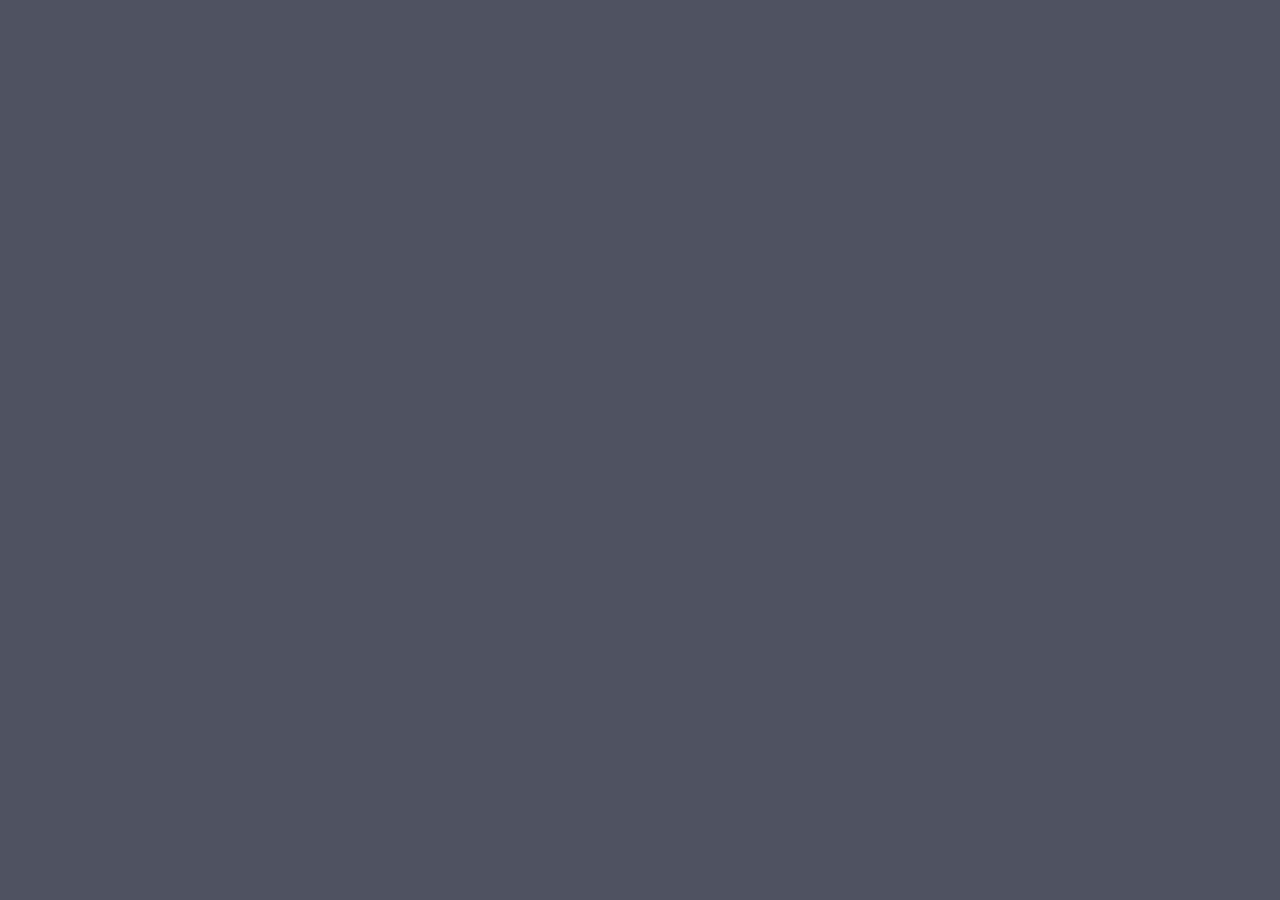
==== index.html @ a2874f6e "gjorde ändringar i mina scc och html filer samt la till en ny map images" ====
<!DOCTYPE html>
<html lang="en">
<head>
    <meta name="viewport" content="with= device-width, initial-scale=1.0">
    <title> Hund Skola </title>
    <link rel="stylesheet" href="style.css">

</head>

<body> 
    <section class="header">


    </section>

</body>


</html>
---- style.css ----
*{
    margin: 0;
    padding : 0;
}
.header{
    min-height: 100vh;
    width: 100%;
    background-image: linear-gradient(rgba(4,9,30,0.7)),url(images/b)
}
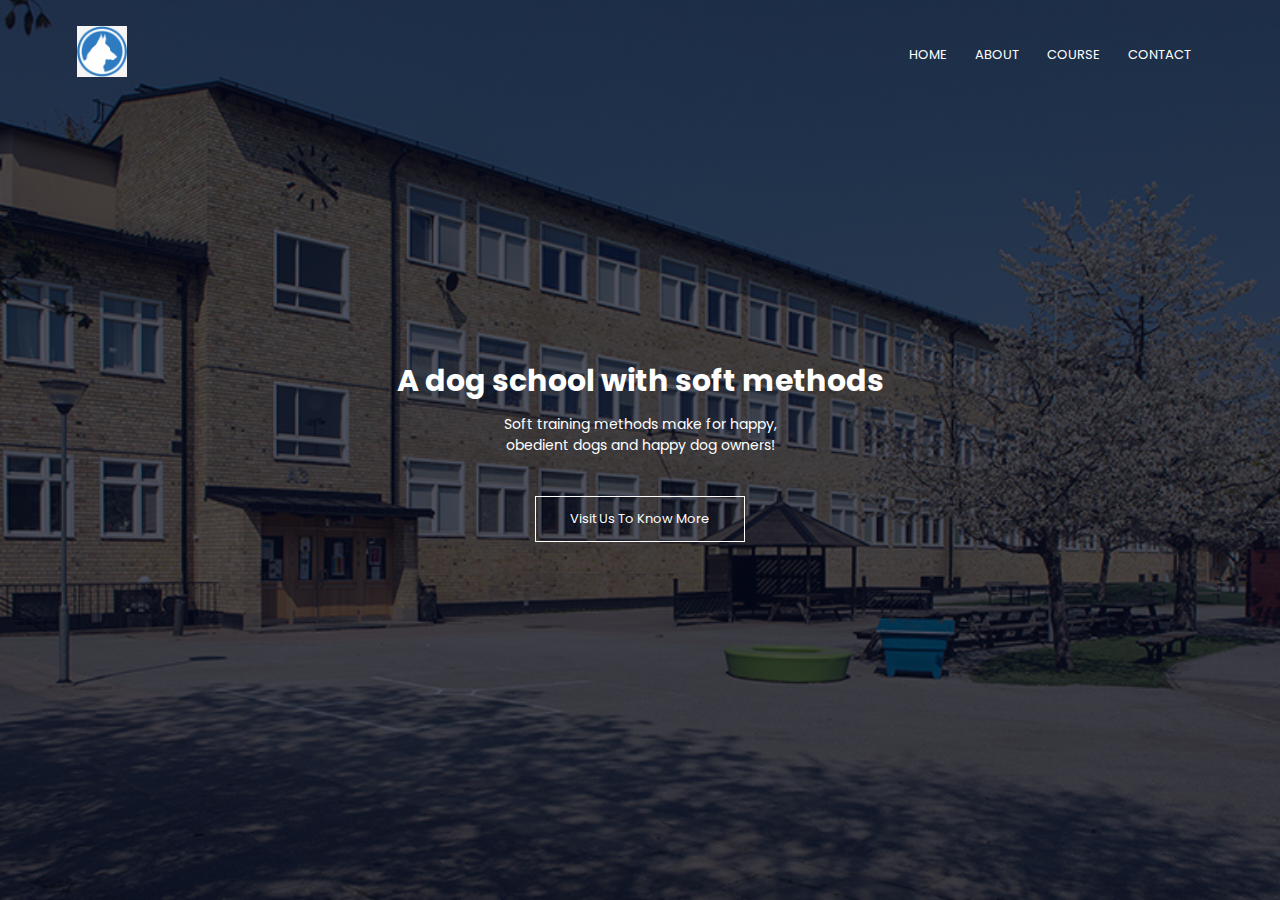
==== commit e780457b: "gjorde en logo samt framsidan klar i båda index och css filerna, samt la till bilder i mina images" ====
--- a/index.html
+++ b/index.html
@@ -1,19 +1,36 @@
 <!DOCTYPE html>
 <html lang="en">
 <head>
-    <meta name="viewport" content="with= device-width, initial-scale=1.0">
+    <meta name="viewport" content="width=device-width, initial-scale=1.0">
     <title> Hund Skola </title>
     <link rel="stylesheet" href="style.css">
-
+    <link rel="preconnect" href="https://fonts.googleapis.com">
+    <link rel="preconnect" href="https://fonts.gstatic.com" crossorigin>
+    <link href="https://fonts.googleapis.com/css2?family=Poppins:wght@100;200;300;400;600;700&display=swap" 
+    rel="stylesheet">
+    <link rel="stylesheet" href="https://stackpath.bootstrapcdn.com/font-awesome/4.7.0/css/font-awesome.min.css"
+    
 </head>
-
-<body> 
+<body>
     <section class="header">
-
-
+        <nav>
+            <a href="index.html"><img src="images/logo2.png"></a>
+            <div class="nav-links">
+                <ul>
+                    <li><a href="">HOME</a></li>
+                    <li><a href="">ABOUT</a></li>
+                    <li><a href="">COURSE</a></li>
+                    <li><a href="">CONTACT</a></li>
+                
+                </ul>
+                
+            </div>
+        </nav>
+<div class="text-box">
+        <h1>A dog school with soft methods</h1>
+        <p>Soft training methods make for happy,<br> obedient dogs and happy dog owners!</p>
+        <a href=""class="hero-btn">Visit Us To Know More</a>
+</div>
     </section>
-
 </body>
-
-
-</html>+</html>
--- a/style.css
+++ b/style.css
@@ -1,9 +1,84 @@
-*{
+* {
     margin: 0;
-    padding : 0;
+    padding: 0;
+    font-family: 'Poppins', sans-serif;
 }
-.header{
+
+.header {
     min-height: 100vh;
     width: 100%;
-    background-image: linear-gradient(rgba(4,9,30,0.7)),url(images/b)
+    background-image: linear-gradient(rgba(4, 9, 30, 0.7), rgba(4, 9, 30, 0.7)), url(images/backround.jpg);
+    background-position: center;
+    background-size: cover;
+    position: relative;
+}
+nav{
+    display: flex;
+    padding: 2%  6%;
+    justify-content: space-between;
+    align-items: center;
+}
+
+nav img{
+    width: 50px;
+}
+.nav-links{
+    flex: 1;
+    text-align: right;
+}
+.nav-links ul li{
+    list-style: none;
+    display: inline-block;
+    padding: 8px 12px;
+    position: relative;
+}
+.nav-links ul li a{
+    color: #fff;
+    text-decoration: none;
+    font-size: 13px;
+}
+.nav-links ul li::after{
+    content: '';
+    width: 0%;
+    height: 2px;
+    background: #f44336;
+    display: block;
+    margin: auto;
+    transition: 0,5s;
+}
+.nav-links ul li:hover::after{
+    width: 100%;
+}
+.text-box{
+    width: 90%;
+    color: #fff;
+    position: absolute;
+    top: 50%;
+    left: 50%;
+    transform: translate(-50%,-50%);
+    text-align: center;
+}
+.text-box h1{
+    font-size: 30px;
+}
+.text-box p{
+    margin: 10px 0 40px;
+    font-size: 14px;
+    color: #fff;
+}
+.hero-btn{
+    display: inline-block;
+    text-decoration: none;
+    color: #fff;
+    border: 1px solid #fff;
+    padding: 12px 34px;
+    font-size: 13px;
+    background: transparent;
+    position: relative;
+    cursor: pointer;
+}
+.hero-btn:hover{
+    border: 1px solid #f44336;
+    background: #f44336;
+    transition: 1s;
 }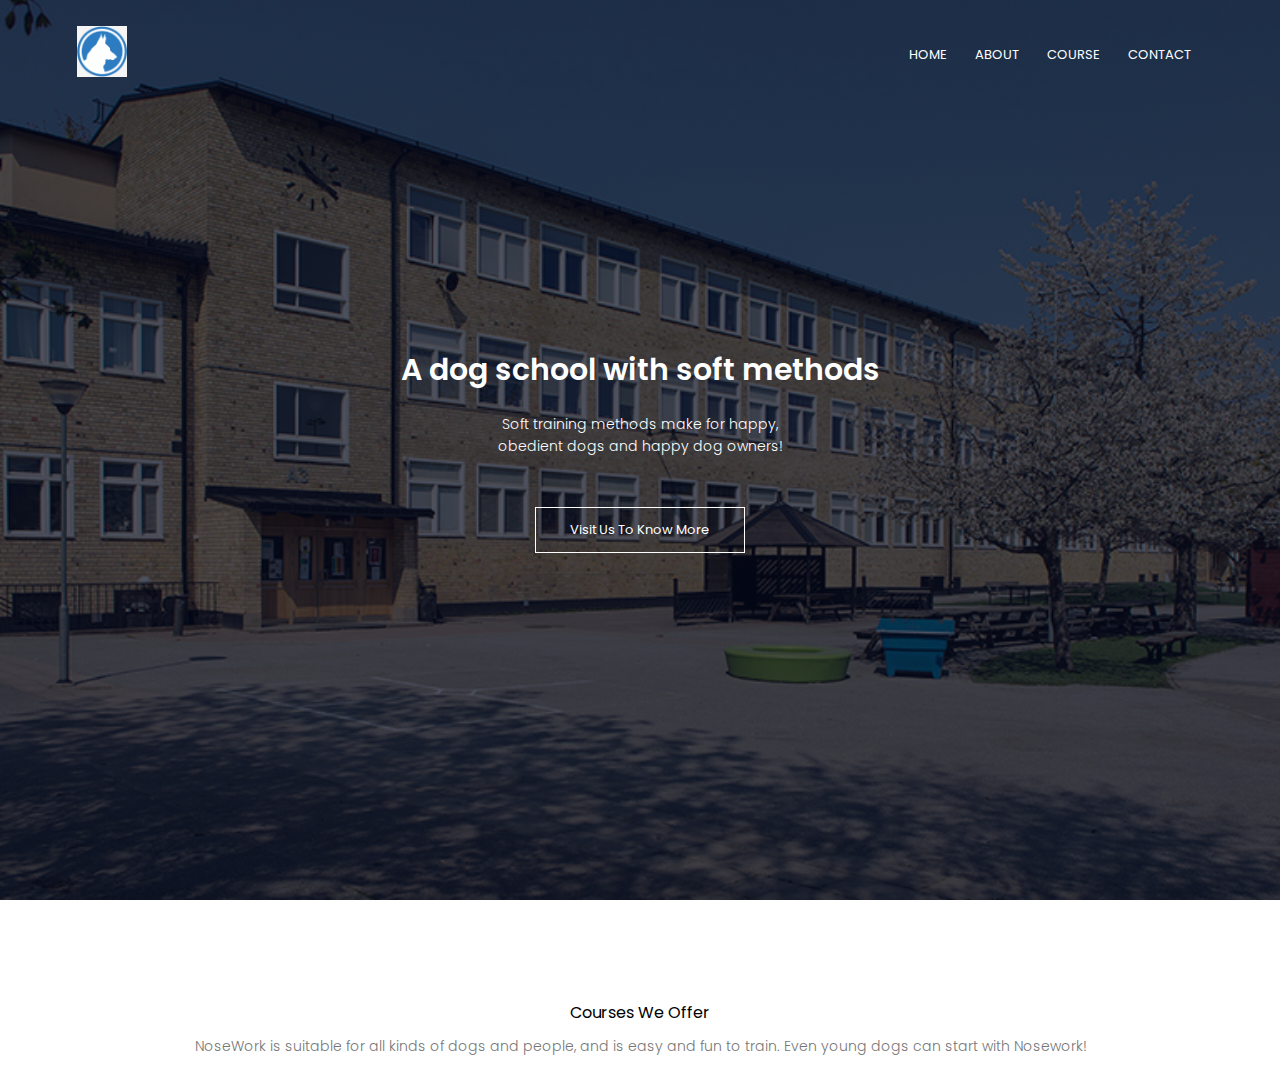
==== commit f4981f0a: "gjorde ändringar i mina filer (index.htlm,css.style)" ====
--- a/index.html
+++ b/index.html
@@ -8,14 +8,15 @@
     <link rel="preconnect" href="https://fonts.gstatic.com" crossorigin>
     <link href="https://fonts.googleapis.com/css2?family=Poppins:wght@100;200;300;400;600;700&display=swap" 
     rel="stylesheet">
-    <link rel="stylesheet" href="https://stackpath.bootstrapcdn.com/font-awesome/4.7.0/css/font-awesome.min.css"
+    <link rel="stylesheet" href="https://stackpath.bootstrapcdn.com/font-awesome/4.7.0/css/font-awesome.min.css">
     
 </head>
 <body>
     <section class="header">
         <nav>
             <a href="index.html"><img src="images/logo2.png"></a>
-            <div class="nav-links">
+            <div class="nav-links" id="navLinks">
+                <i class="fa fa-times" onclick="hideMenu()"></i>
                 <ul>
                     <li><a href="">HOME</a></li>
                     <li><a href="">ABOUT</a></li>
@@ -25,6 +26,7 @@
                 </ul>
                 
             </div>
+            <i class="fa fa-bars"onclick="showMenu()"></i>
         </nav>
 <div class="text-box">
         <h1>A dog school with soft methods</h1>
@@ -32,5 +34,35 @@
         <a href=""class="hero-btn">Visit Us To Know More</a>
 </div>
     </section>
+<!---------course------------>
+<section class="course">
+    <hi>Courses We Offer</hi>
+    <p>NoseWork is suitable for all kinds of dogs and people, and is easy and fun to train.  Even young dogs can start with Nosework! </p>
+
+    
+</section>
+
+
+
+
+
+
+
+
+<!---------JavaScript for the Menu--------->
+
+<script>
+     var navLinks = document.getElementById("navLinks");
+
+     function showMenu(){
+        navLinks.style.right = "0";
+     }
+     function hideMenu(){
+        navLinks.style.right = "-200px";
+     }
+
+</script>
+
+
 </body>
 </html>
--- a/style.css
+++ b/style.css
@@ -81,4 +81,59 @@
     border: 1px solid #f44336;
     background: #f44336;
     transition: 1s;
-}+}
+nav .fa {
+    display: none;
+}
+@media(max-width: 700px){
+    .text-box h1{
+        font-size: 20px;
+    }
+    .nav-links ul li{
+        display: block;
+    }
+    .nav-links{
+        position: absolute;
+        background: #f44336;
+        height: 100vh;
+        width: 200px;
+        top: 0;
+        right: -200px;
+        text-align: left;
+        z-index: 2;
+        transition: 1s;
+    }
+    nav .fa{
+        display: block;
+        color: #fff;
+        margin: 10px;
+        font-size: 22px;
+        cursor: pointer;
+    }
+     .nav-links ul{
+        padding: 30px;
+     }
+
+}
+
+/*---------course------*/
+
+.course{
+    width: 80%;
+    margin: auto;
+    text-align: center;
+    padding-top: 100px;
+}
+
+h1 {
+    font-size: 36px; 
+    font-weight: 600;
+}
+
+p {
+    color: #777;
+    font-size: 14px;
+    font-weight: 300;
+    line-height: 22px;
+    padding: 10px;
+}
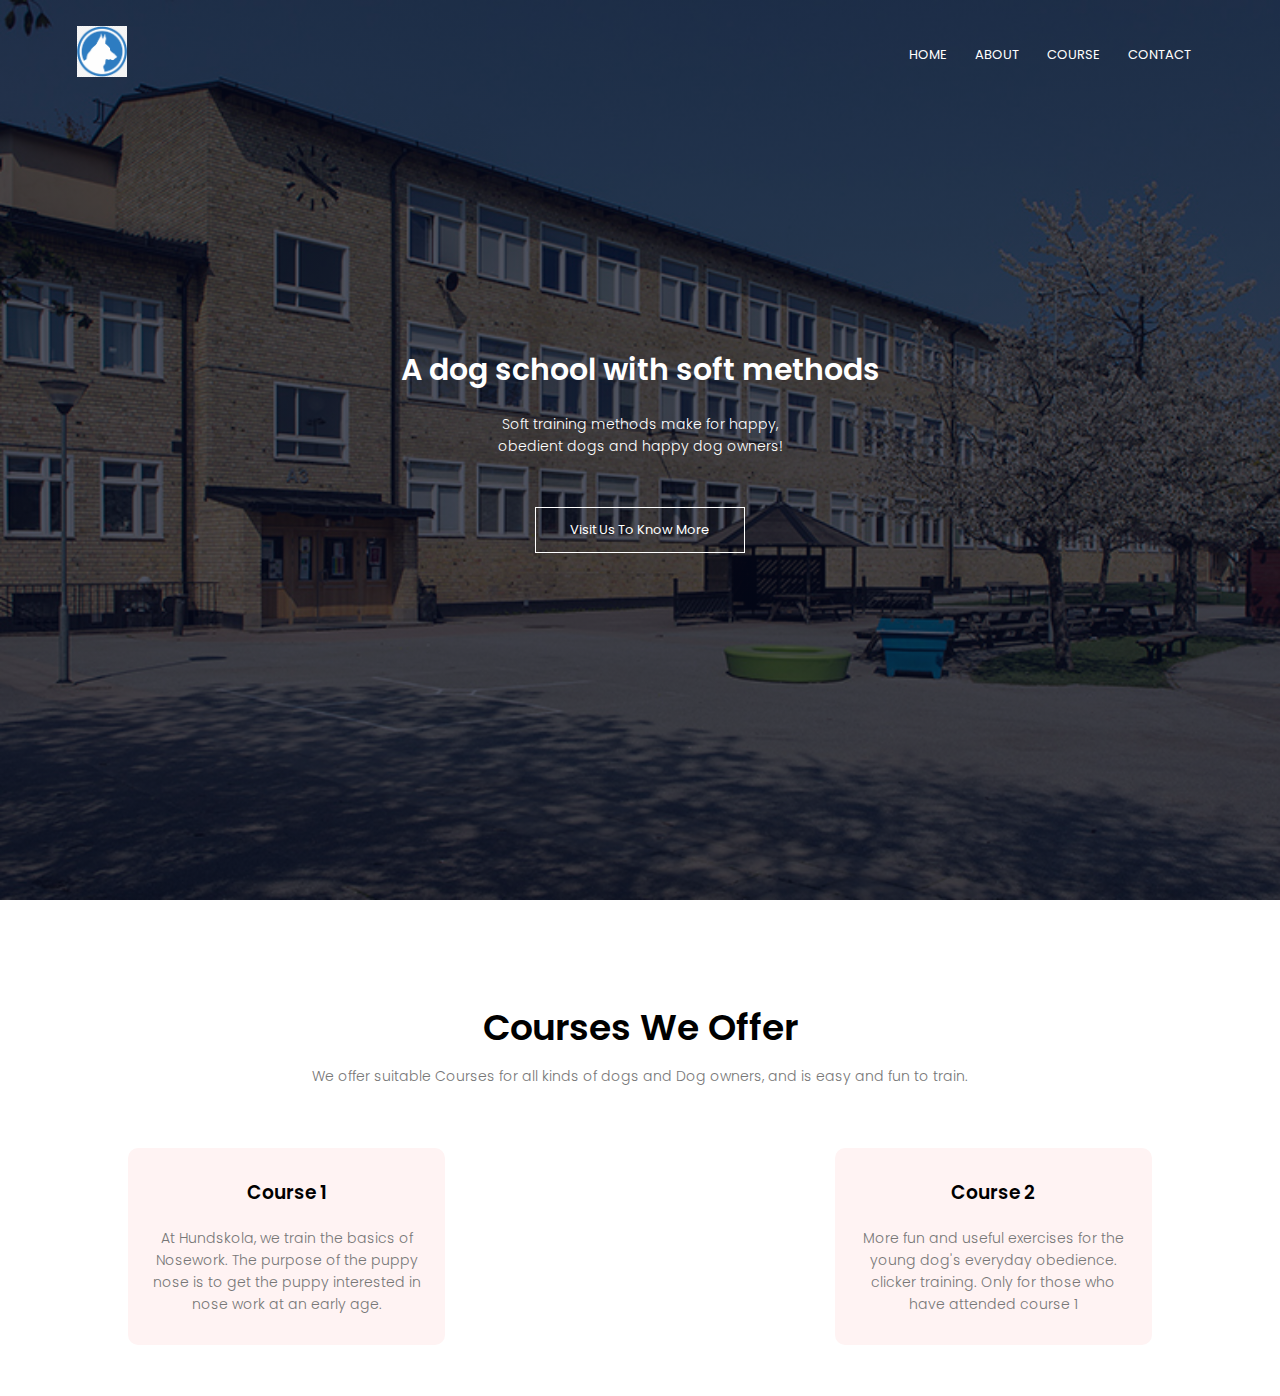
==== commit 57927bed: "klar med kurs i min index och style scc" ====
--- a/index.html
+++ b/index.html
@@ -36,9 +36,20 @@
     </section>
 <!---------course------------>
 <section class="course">
-    <hi>Courses We Offer</hi>
-    <p>NoseWork is suitable for all kinds of dogs and people, and is easy and fun to train.  Even young dogs can start with Nosework! </p>
+    <h1>Courses We Offer</h1>
+    <p>We offer suitable Courses for all kinds of dogs and Dog owners, and is easy and fun to train.</p>
+<div class="row">
+    <div class="course-col">
+         <h3>Course 1</h3>
+         <p>At Hundskola, we train the basics of Nosework. The purpose of the puppy nose is to get the puppy interested in nose work at an early age.</p>
+    </div>
 
+    <div class="course-col">
+         <h3>Course 2</h3>
+         <p>More fun and useful exercises for the young dog's everyday obedience. clicker training. Only for those who have attended course 1</p>
+
+    </div>
+</div>
     
 </section>
 
--- a/style.css
+++ b/style.css
@@ -137,3 +137,27 @@
     line-height: 22px;
     padding: 10px;
 }
+
+.row{
+    margin-top: 5%;
+    display: flex;
+    justify-content:space-between;
+}
+
+.course-col{
+    flex-basis: 31%;
+    background: #fff3f3;
+    border-radius: 10px;
+    margin-bottom: 5%;
+    padding: 20px  12px;
+    box-sizing: border-box;
+    transition: 0.5s;
+}
+h3 {
+    text-align: center;
+    font-weight: 600;
+    margin: 10px 0;
+}
+.course-col:hover{
+    box-shadow: 0 0 20px 0px rgba(0, 0, 0, 0.2);
+}
